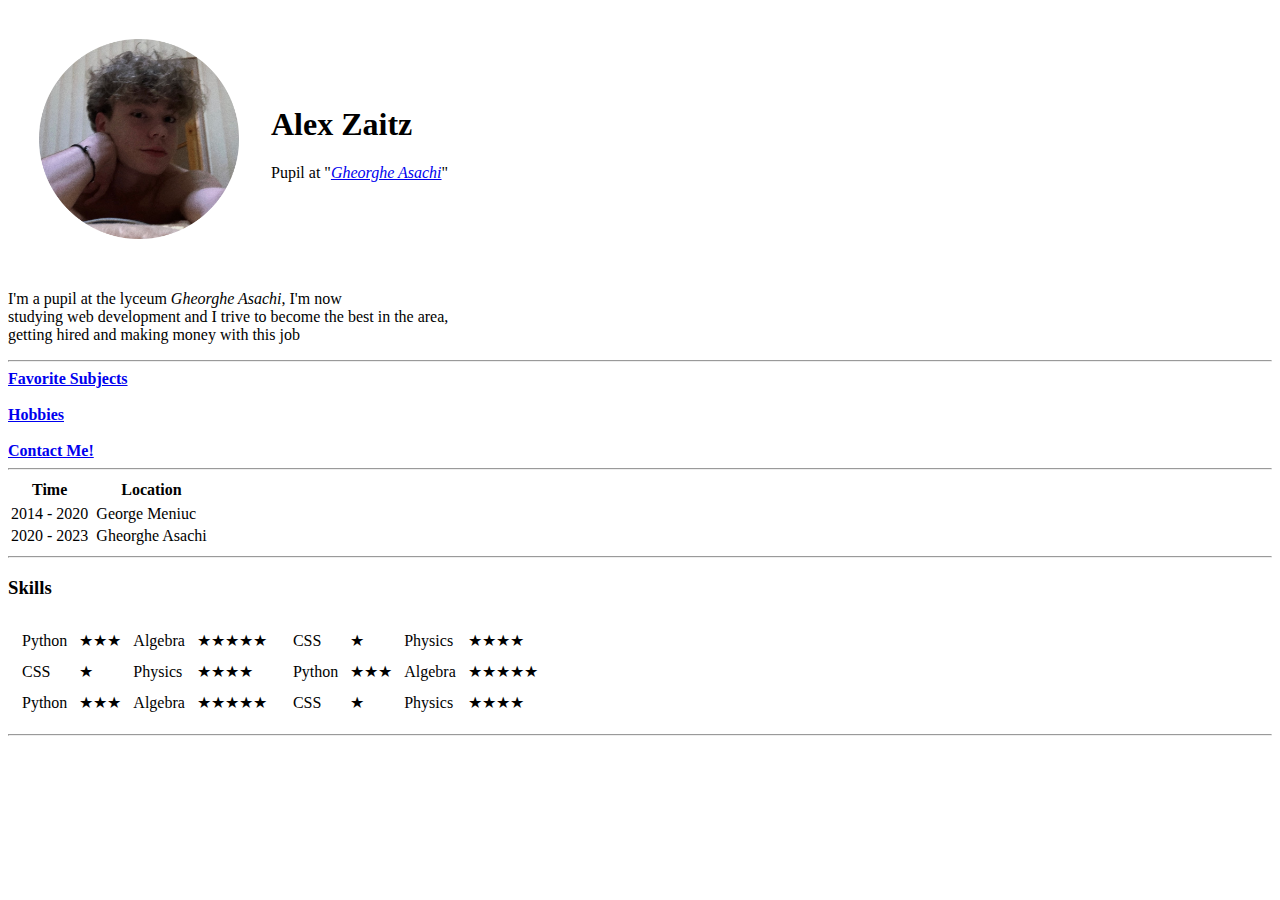
==== Personal site/index.html @ 4ad02af0 "Add files via upload" ====
<!DOCTYPE html>
<html>
  <head>
    <title>Alex's Personal Blog</title>
    <meta charset="UTF-8" />
  </head>
  <body>
    <table cellspacing="30">
      <tr>
        <td>
          <img
            width="200"
            src="photos/Home_on the bed.png"
            alt="Alexandru Zaitz going to school"
          />
        </td>
        <td>
          <h1>Alex Zaitz</h1>
          <p>
            Pupil at "<em
              ><a href="https://asachi.md/" target="_blank"
                >Gheorghe Asachi</a
              ></em
            >"
          </p>
        </td>
      </tr>
    </table>
    <p>
      I'm a pupil at the lyceum
      <em>Gheorghe Asachi</em>, I'm now <br />
      studying web development and I trive to become the best in the area,<br />
      getting hired and making money with this job
    </p>
    <hr />
    <!--Links to the other pages-->
    <a href="Favorite Subject Page.html"><strong>Favorite Subjects</strong></a
    ><br />
    <br />
    <a href="Hobbies.html"><strong>Hobbies</strong></a>
    <br />
    <br />
    <a href="contactMe.html"><strong>Contact Me!</strong></a>
    <!--Table with info about school-->
    <hr />
    <table>
      <tr>
        <thead>
          <th rowspan="3">Time</th>
          <th></th>
          <th rowspan="5">Location</th>
        </thead>
      </tr>
      <tr>
        <td>2014 - 2020</td>
        <td></td>
        <td>George Meniuc</td>
      </tr>
      <tr>
        <td>2020 - 2023</td>
        <td></td>
        <td>Gheorghe Asachi</td>
      </tr>
    </table>
    <hr />
    <!--Table with info about skillset-->
    <h3>Skills</h3>
    <table>
      <tr>
        <td>
          <table cellspacing="10">
            <tr>
              <td>Python</td>
              <td>★★★</td>
              <td>Algebra</td>
              <td>★★★★★</td>
            </tr>
            <tr>
              <td>CSS</td>
              <td>★</td>
              <td>Physics</td>
              <td>★★★★</td>
            </tr>
            <tr>
              <td>Python</td>
              <td>★★★</td>
              <td>Algebra</td>
              <td>★★★★★</td>
            </tr>
          </table>
        </td>
        <td>
          <table cellspacing="10">
            <tr>
              <td>CSS</td>
              <td>★</td>
              <td>Physics</td>
              <td>★★★★</td>
            </tr>
            <tr>
              <td>Python</td>
              <td>★★★</td>
              <td>Algebra</td>
              <td>★★★★★</td>
            </tr>
            <td>CSS</td>
            <td>★</td>
            <td>Physics</td>
            <td>★★★★</td>
          </table>
        </td>
      </tr>
    </table>
    <hr />
  </body>
</html>
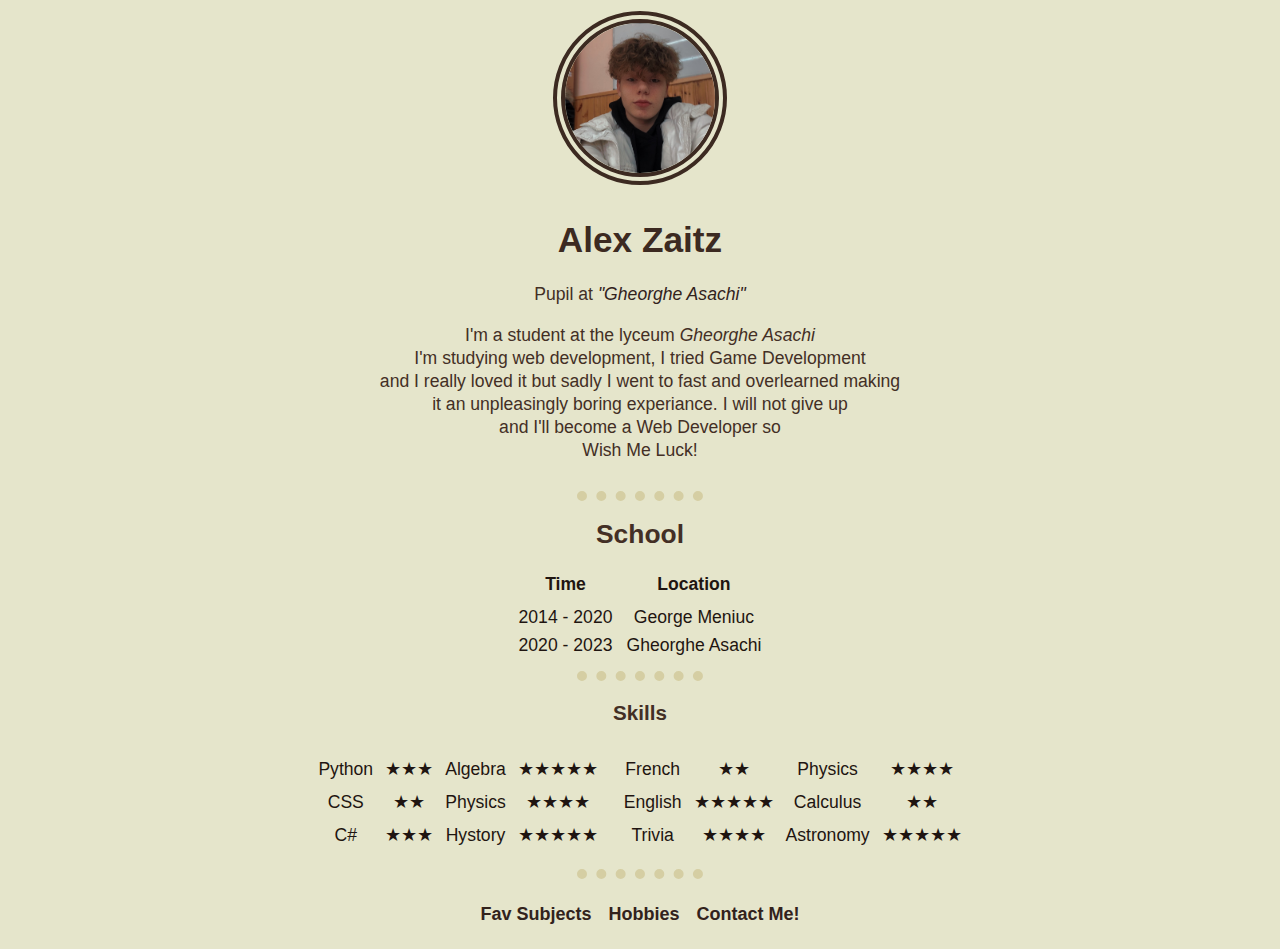
==== commit ef3d3618: "Fixed Css" ====
--- a/Personal site/index.html
+++ b/Personal site/index.html
@@ -1,49 +1,51 @@
 <!DOCTYPE html>
 <html>
   <head>
-    <title>Alex's Personal Blog</title>
+    <link rel="stylesheet" href="CSS/styles.css" />
+    <title>Alex's Portofolio</title>
     <meta charset="UTF-8" />
   </head>
   <body>
-    <table cellspacing="30">
+    <table>
       <tr>
         <td>
-          <img
-            width="200"
-            src="photos/Home_on the bed.png"
-            alt="Alexandru Zaitz going to school"
-          />
+          <a href="https://www.instagram.com/h.e.i_f_i.e.h/" target="_blank">
+            <img
+              class="pfp"
+              src="photos/school_classroom Cropped.jpg"
+              alt="Alexandru Zaitz going to school"
+          /></a>
         </td>
+      </tr>
+    </table>
+    <table>
+      <tr>
         <td>
           <h1>Alex Zaitz</h1>
           <p>
-            Pupil at "<em
-              ><a href="https://asachi.md/" target="_blank"
-                >Gheorghe Asachi</a
-              ></em
-            >"
+            Pupil at
+            <em>
+              <a href="https://asachi.md/" target="_blank">"Gheorghe Asachi"</a>
+            </em>
+          </p>
+          <p>
+            I'm a student at the lyceum
+            <em>Gheorghe Asachi</em><br />
+            I'm studying web development, I tried Game Development<br />
+            and I really loved it but sadly I went to fast and overlearned
+            making<br />
+            it an unpleasingly boring experiance. I will not give up<br />
+            and I'll become a Web Developer so<br />
+            Wish Me Luck!
           </p>
         </td>
       </tr>
     </table>
-    <p>
-      I'm a pupil at the lyceum
-      <em>Gheorghe Asachi</em>, I'm now <br />
-      studying web development and I trive to become the best in the area,<br />
-      getting hired and making money with this job
-    </p>
     <hr />
-    <!--Links to the other pages-->
-    <a href="Favorite Subject Page.html"><strong>Favorite Subjects</strong></a
-    ><br />
-    <br />
-    <a href="Hobbies.html"><strong>Hobbies</strong></a>
-    <br />
-    <br />
-    <a href="contactMe.html"><strong>Contact Me!</strong></a>
+
     <!--Table with info about school-->
-    <hr />
-    <table>
+    <h2>School</h2>
+    <table id="school_table" cellspacing="5px">
       <tr>
         <thead>
           <th rowspan="3">Time</th>
@@ -65,7 +67,7 @@
     <hr />
     <!--Table with info about skillset-->
     <h3>Skills</h3>
-    <table>
+    <table id="skill_table">
       <tr>
         <td>
           <table cellspacing="10">
@@ -77,14 +79,14 @@
             </tr>
             <tr>
               <td>CSS</td>
-              <td>★</td>
+              <td>★★</td>
               <td>Physics</td>
               <td>★★★★</td>
             </tr>
             <tr>
-              <td>Python</td>
+              <td>C#</td>
               <td>★★★</td>
-              <td>Algebra</td>
+              <td>Hystory</td>
               <td>★★★★★</td>
             </tr>
           </table>
@@ -92,25 +94,43 @@
         <td>
           <table cellspacing="10">
             <tr>
-              <td>CSS</td>
-              <td>★</td>
+              <td>French</td>
+              <td>★★</td>
               <td>Physics</td>
               <td>★★★★</td>
             </tr>
             <tr>
-              <td>Python</td>
-              <td>★★★</td>
-              <td>Algebra</td>
+              <td>English</td>
               <td>★★★★★</td>
+              <td>Calculus</td>
+              <td>★★</td>
             </tr>
-            <td>CSS</td>
-            <td>★</td>
-            <td>Physics</td>
+            <td>Trivia</td>
             <td>★★★★</td>
+            <td>Astronomy</td>
+            <td>★★★★★</td>
           </table>
         </td>
       </tr>
     </table>
     <hr />
+    <!--Links to the other pages-->
+    <table cellspacing="15px" style="font-size: 18px">
+      <tr>
+        <td>
+          <a id="fav_sub" href="Favorite Subject Page.html"
+            ><strong>Fav Subjects</strong></a
+          >
+        </td>
+        <td>
+          <a href="Hobbies.html"><strong>Hobbies</strong></a>
+        </td>
+        <td>
+          <a id="contact_me_main" href="contactMe.html"
+            ><strong>Contact Me!</strong></a
+          >
+        </td>
+      </tr>
+    </table>
   </body>
 </html>
--- a/Personal site/CSS/styles.css
+++ b/Personal site/CSS/styles.css
@@ -0,0 +1,121 @@
+                                /************TAG SELECTORS************/
+
+body {
+    font-family: 'Franklin Gothic Medium', 'Arial Narrow', Arial, sans-serif;
+    background-color: #E5E5CB;    
+    -webkit-user-select: none;
+    -webkit-touch-callout: none;
+    -moz-user-select: none;
+    -ms-user-select: none;
+    user-select: none;
+    font-size: 110%;
+    }
+hr {
+    border-color: #D5CEA3;
+    border-style: dotted none none;
+    border-width: 10px;
+    width: 10%;
+    }
+h1 
+{
+    text-align: center;
+    color: #3C2A21;
+}
+h2,h3, p 
+{
+    color: #432f25;
+    line-height: 23px;
+    text-align: center;
+}
+a 
+{
+    text-align: center;
+    color:#32221c;
+    text-decoration: none;
+    display: inline-block;
+}
+table
+{   
+    margin-left: auto;
+    margin-right: auto;
+    color: #1f1511;
+}
+td
+{
+    text-align: center;
+    margin-left: auto;
+    margin-right: auto;
+}
+form
+{
+    text-align: center;
+}
+
+label
+{
+    color: #3C2A21;
+    font-size: 20px;
+}
+input
+{
+    font-size: 15px;
+    border-radius: 3px;
+    background-color: #432f2546;
+}
+
+/*********CLASS SELECTORS*********/
+.submit_button
+{
+    border-style: none;
+    min-height: 30px;
+    min-width: 60px;
+    max-height: 40px;
+    max-width: 70px;
+    color: #1f1511;
+}
+.pfp
+{
+    display: block;
+    height: auto;
+    align-items: center;
+    max-width: 150px;
+    height: auto;
+    border: 12.5px solid #3C2A21;
+    border-radius: 100%;
+    border-style: double;
+}
+.contact_input
+{
+    background-color: #432f2546;
+    border-radius: 5px;
+    resize: none;
+    border-style: none;
+}
+.pfp:hover
+{
+    display: block;
+    height: auto;
+    align-items: center;
+    max-width: 150px;
+    height: auto;
+    border: 12.5px solid #3C2A21;
+    border-radius: 100%;
+    border-style:solid;
+}
+a:hover
+{
+    color:#0d0906;
+}
+
+/*******************ID SELECTORS*****************/
+
+#name
+{
+    height: 25px;
+    width: 160px;
+}
+#email
+{
+    height: 26px;
+    width: 160px;
+}